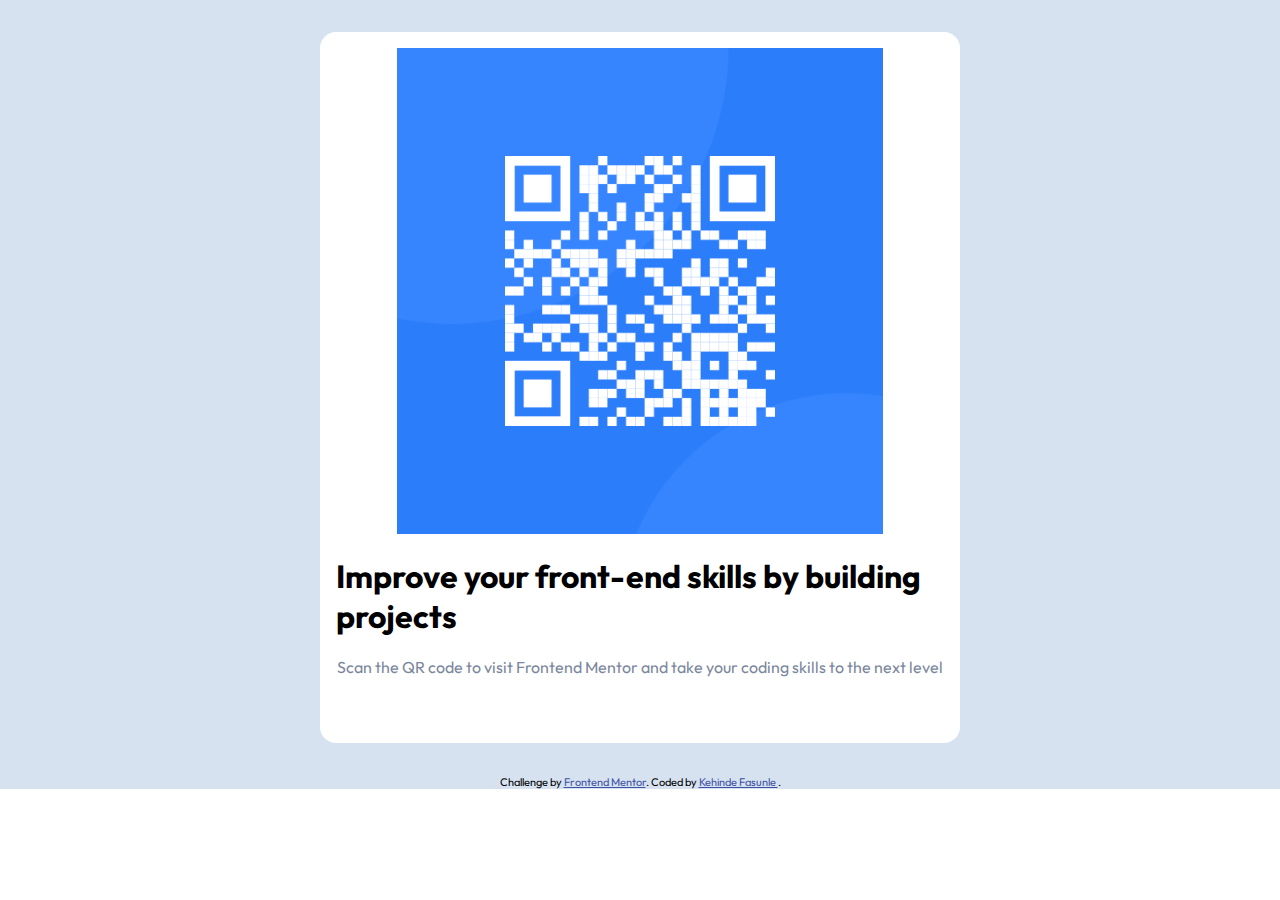
==== docs/qr-code/index.html @ 75575869 "QR Code" ====
<!DOCTYPE html>
<html lang="en">
<head>
  <meta charset="UTF-8">
  <meta name="viewport" content="width=device-width, initial-scale=1.0"> <!-- displays site properly based on user's device -->

  <link rel="icon" type="image/png" sizes="32x32" href="./images/favicon-32x32.png">
  <link rel="stylesheet" href="style.css">
  <link rel="preconnect" href="https://fonts.googleapis.com">
  <link rel="preconnect" href="https://fonts.gstatic.com" crossorigin>
  <link href="https://fonts.googleapis.com/css2?family=Outfit:wght@400;700&display=swap" rel="stylesheet">
  
  <title>Frontend Mentor | QR code component</title>

  <!-- Feel free to remove these styles or customise in your own stylesheet 👍 -->
  <style>
    .attribution { font-size: 11px; text-align: center; }
    .attribution a { color: hsl(228, 45%, 44%); }
  </style>
</head>
<body>

  <div class="container">
    <div class="qr-card">
      <div class="imgContainer">
        <img src="./images/image-qr-code.png" alt="QR Code">
      </div>

      <h1>
        Improve your front-end skills by building projects
      </h1>

      <p>
        Scan the QR code to visit Frontend Mentor and take your coding skills to the next level
      </p>
    </div>
    
    <div class="attribution">
      Challenge by <a href="https://www.frontendmentor.io?ref=challenge" target="_blank">Frontend Mentor</a>. 
      Coded by <a href="https://github.com/Fasunle">Kehinde Fasunle </a>.
    </div>
  </div>
</body>
</html>
---- docs/qr-code/style.css ----
/*  */

:root{
    --clr-white: 0 0% 100%;
    --clr-gray: 212 45% 89%;
    --clr-grayish_blue: 220 15% 55%;
    --clr-blue: 218 44% 22%;
    --fs: 0.9375rem;
}

*,
*::after,
*::before{
    box-sizing: border-box;
}

/* h1,
p{
    margin: 0;
} */

body{
    max-height: 100vh;
    margin: 0;
    font-family: "Outfit", sans-serif;
}

.container{
    display: flex;
    justify-content: center;
    align-items: center;
    flex-direction: column;
    background-color: hsl(var(--clr-gray));
}

.qr-card{
    aspect-ratio: 0.9;
    background-color: hsl(var(--clr-white));
    border-radius: 1rem;
    padding: 1rem;
    margin-top: 2rem;
    max-width: 800px;
    /* this value work the best for all viewports */
    width: 50%;
}

.imgContainer{
    display: flex;
    justify-content: center;
}
.imgContainer img{
    max-width: 80%;
    object-fit: cover;
}

.qr-card p{
    color: hsl(var(--clr-grayish_blue));
    text-align: center;
}

.attribution{
    margin-top: 2rem;
}
/* for mobile device */
@media (max-width: 375px){
    .qr-card{
        width: 100%;
    }
}
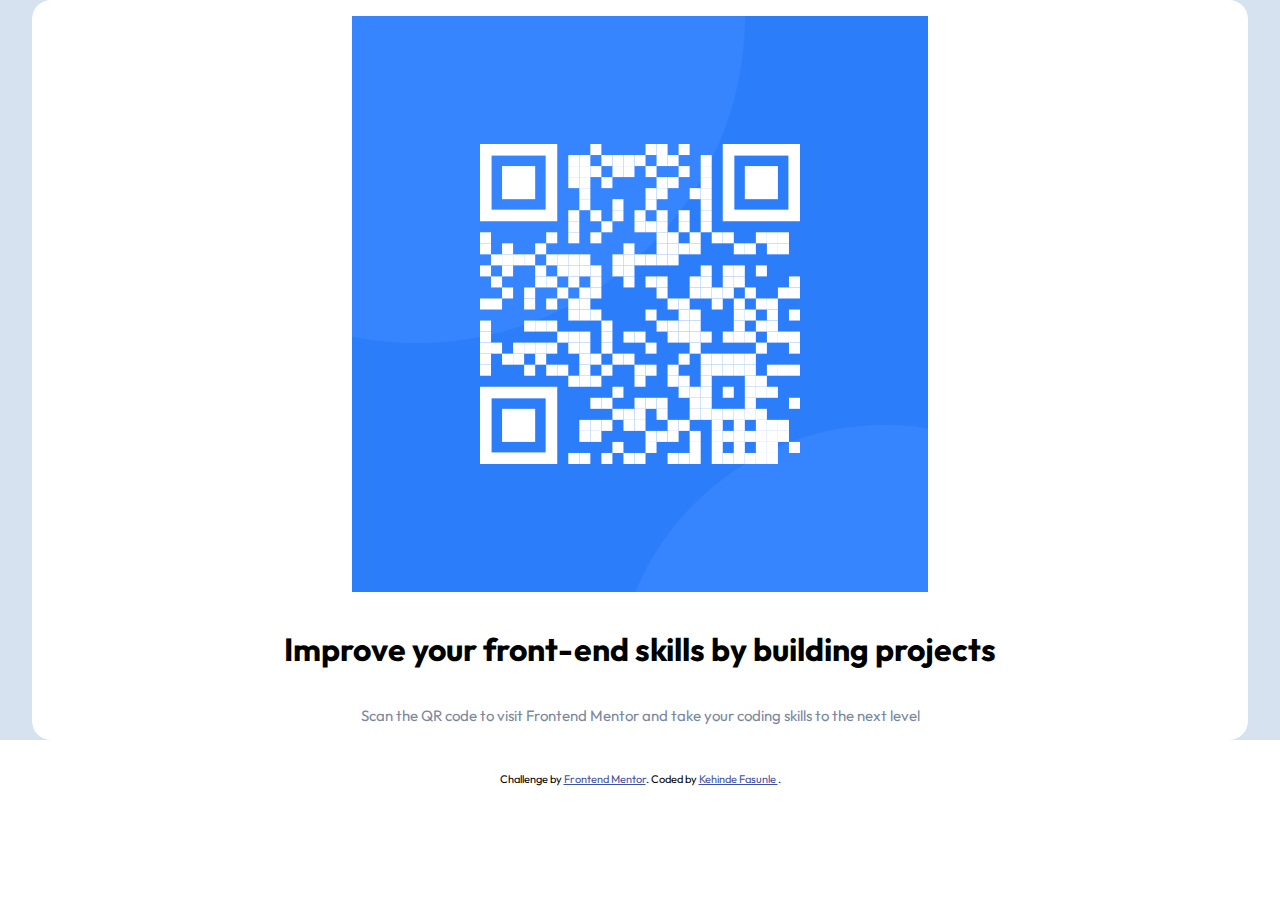
==== commit dd649fbd: "responsive layout without media query" ====
--- a/docs/qr-code/index.html
+++ b/docs/qr-code/index.html
@@ -19,12 +19,13 @@
   </style>
 </head>
 <body>
+  <nav></nav>
 
-  <div class="container">
+  <main class="container">
     <div class="qr-card">
-      <div class="imgContainer">
+      <header class="imgContainer">
         <img src="./images/image-qr-code.png" alt="QR Code">
-      </div>
+      </header>
 
       <h1>
         Improve your front-end skills by building projects
@@ -35,10 +36,10 @@
       </p>
     </div>
     
-    <div class="attribution">
-      Challenge by <a href="https://www.frontendmentor.io?ref=challenge" target="_blank">Frontend Mentor</a>. 
-      Coded by <a href="https://github.com/Fasunle">Kehinde Fasunle </a>.
-    </div>
-  </div>
+  </main>
+  <footer class="attribution">
+    Challenge by <a href="https://www.frontendmentor.io?ref=challenge" target="_blank">Frontend Mentor</a>. 
+    Coded by <a href="https://github.com/Fasunle">Kehinde Fasunle </a>.
+  </footer>
 </body>
 </html>--- a/docs/qr-code/style.css
+++ b/docs/qr-code/style.css
@@ -14,56 +14,47 @@
     box-sizing: border-box;
 }
 
-/* h1,
-p{
-    margin: 0;
-} */
 
 body{
-    max-height: 100vh;
     margin: 0;
     font-family: "Outfit", sans-serif;
 }
 
 .container{
-    display: flex;
-    justify-content: center;
-    align-items: center;
-    flex-direction: column;
+    padding-inline: 2rem;
     background-color: hsl(var(--clr-gray));
 }
 
-.qr-card{
-    aspect-ratio: 0.9;
+.container .qr-card{
+    display: flex;
+    flex-direction: column;
+    align-items: center;
+
     background-color: hsl(var(--clr-white));
-    border-radius: 1rem;
-    padding: 1rem;
-    margin-top: 2rem;
-    max-width: 800px;
-    /* this value work the best for all viewports */
-    width: 50%;
+    border-radius: 1.2rem;
 }
+
 
 .imgContainer{
     display: flex;
     justify-content: center;
+    padding: 1rem;
 }
 .imgContainer img{
-    max-width: 80%;
+    width: 100%;
     object-fit: cover;
 }
 
 .qr-card p{
     color: hsl(var(--clr-grayish_blue));
     text-align: center;
+    font-size: var(--fs);
+}
+
+.qr-card h1, .qr-card p{
+    padding-inline: 1rem;
 }
 
 .attribution{
     margin-top: 2rem;
-}
-/* for mobile device */
-@media (max-width: 375px){
-    .qr-card{
-        width: 100%;
-    }
 }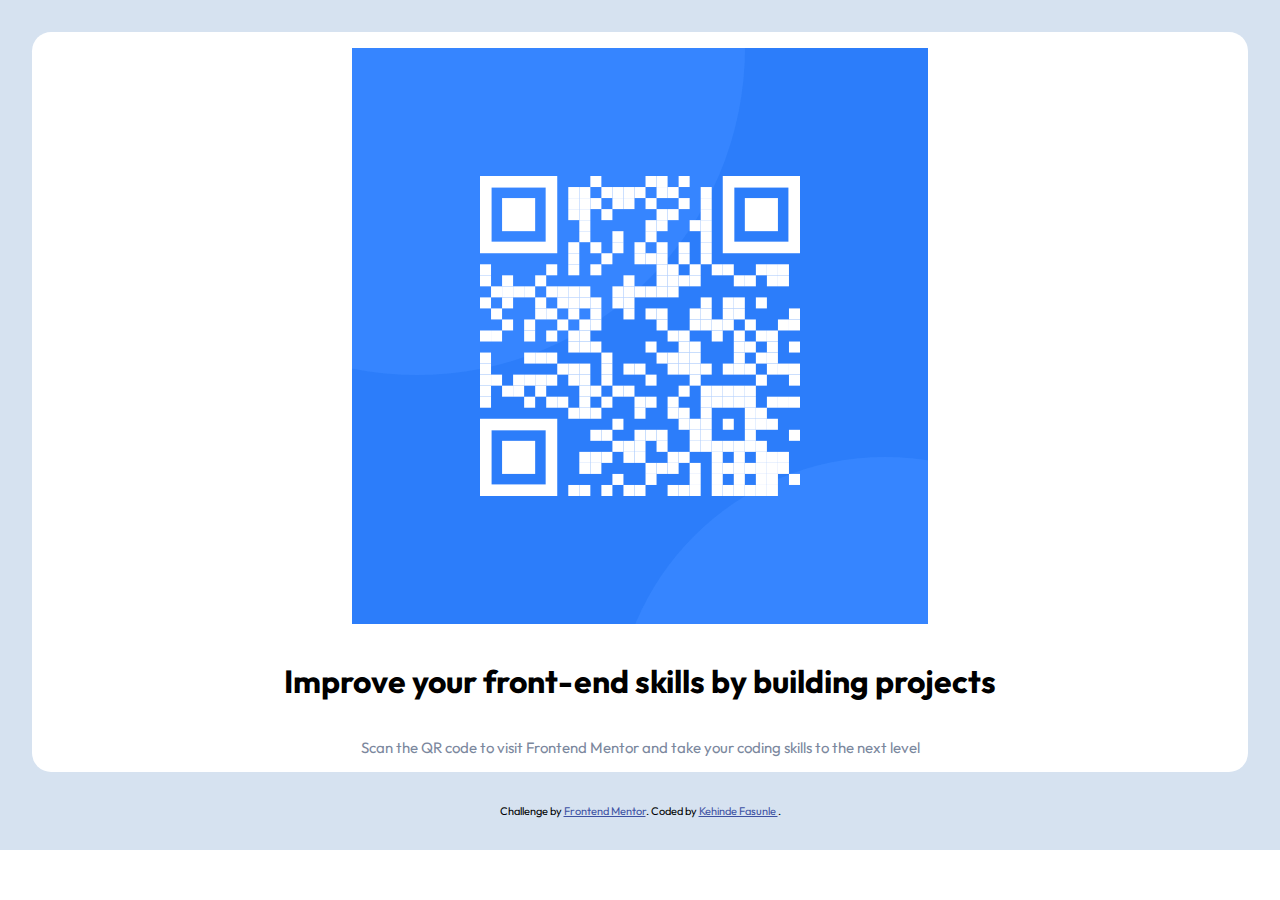
==== commit b046f960: "Accessibility concerns - immediate child of body tag must be a div with class - landmarking will ass" ====
--- a/docs/qr-code/index.html
+++ b/docs/qr-code/index.html
@@ -19,27 +19,29 @@
   </style>
 </head>
 <body>
-  <nav></nav>
+ <div class="container">
+    <nav></nav>
 
-  <main class="container">
-    <div class="qr-card">
-      <header class="imgContainer">
-        <img src="./images/image-qr-code.png" alt="QR Code">
-      </header>
+    <main>
+      <div class="qr-card">
+        <header class="imgContainer">
+          <img src="./images/image-qr-code.png" alt="QR Code">
+        </header>
 
-      <h1>
-        Improve your front-end skills by building projects
-      </h1>
+        <h1>
+          Improve your front-end skills by building projects
+        </h1>
 
-      <p>
-        Scan the QR code to visit Frontend Mentor and take your coding skills to the next level
-      </p>
-    </div>
-    
-  </main>
-  <footer class="attribution">
-    Challenge by <a href="https://www.frontendmentor.io?ref=challenge" target="_blank">Frontend Mentor</a>. 
-    Coded by <a href="https://github.com/Fasunle">Kehinde Fasunle </a>.
-  </footer>
+        <p>
+          Scan the QR code to visit Frontend Mentor and take your coding skills to the next level
+        </p>
+      </div>
+      
+    </main>
+    <footer class="attribution">
+      Challenge by <a href="https://www.frontendmentor.io?ref=challenge" target="_blank">Frontend Mentor</a>. 
+      Coded by <a href="https://github.com/Fasunle">Kehinde Fasunle </a>.
+    </footer>
+ </div>
 </body>
 </html>--- a/docs/qr-code/style.css
+++ b/docs/qr-code/style.css
@@ -21,11 +21,11 @@
 }
 
 .container{
-    padding-inline: 2rem;
+    padding: 2rem;
     background-color: hsl(var(--clr-gray));
 }
 
-.container .qr-card{
+.qr-card{
     display: flex;
     flex-direction: column;
     align-items: center;
